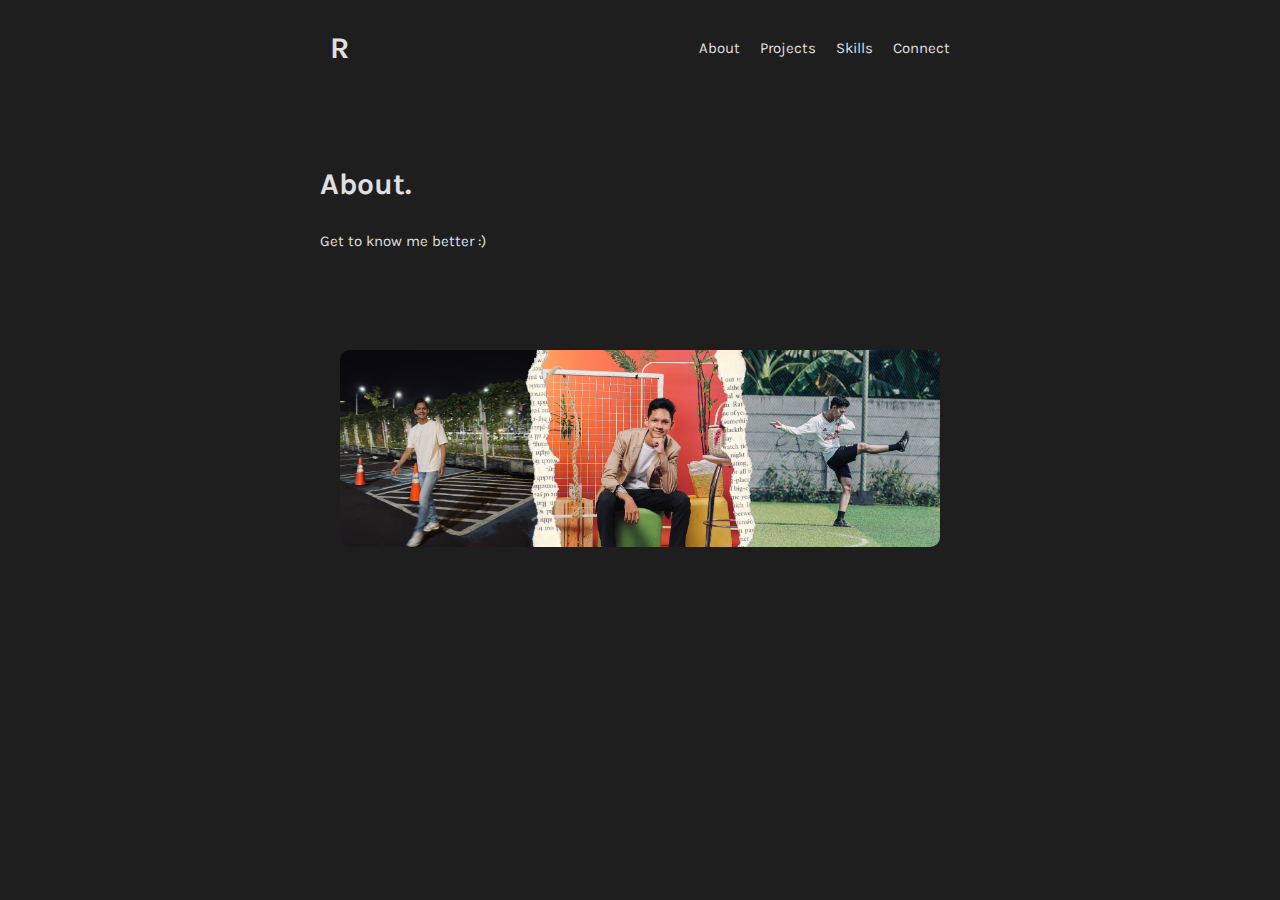
==== about.html @ 64060560 "menambah dan mengubah file about" ====
<!DOCTYPE html>
<html lang="en">
<head>
    <meta charset="UTF-8">
    <meta name="viewport" content="width=device-width, initial-scale=1.0">
    <link rel="stylesheet" href="style.css">
    <link rel="preconnect" href="https://fonts.googleapis.com">
    <link rel="preconnect" href="https://fonts.gstatic.com" crossorigin>
    <link href="https://fonts.googleapis.com/css2?family=Karla:ital,wght@0,200..800;1,200..800&display=swap" rel="stylesheet">
    <title>Riza Sakhi</title>
</head>
<body>
    <div class="container">
        <nav class="nav-bar">
            <a href="./index.html"><h1>R</h1></a>
            <div class="link">
                <a href="./about.html">About</a>
                <a href="#">Projects</a>
                <a href="#">Skills</a>
                <a href="#">Connect</a>
            </div>
        </nav>
        <div class="hero">
            <h1>About.</h1>
            <p>Get to know me better :)</p>
        </div>
        <div class="img-banner">
            <img src="./Image/pic.png" alt="pic of me" id="profile-img">
        </div>
    </div>
</body>
</html>
---- style.css ----
*{
    margin: 0px;
}

body::-webkit-scrollbar{
    display: none;
}

body{
    background-color: #1e1e1e;
    display: flex;
    justify-content: center;
    font-family: "Karla", sans-serif;
    color: #e0e0e0;
    font-size: 15px;
    text-align: justify;
    
}

.container{
    width: 50%;
    height: 100vh;
    /* background-color: aqua; */
}

.link{
    display: flex;
    align-items: center;
}

.nav-bar{
    margin-top: 30px;
    display: flex;
    justify-content: space-between;
}

a{
    text-decoration: none;
    color: #e0e0e0;
    margin: 0px 10px 0px 10px;
}

.hero{
    /* background-color: aqua; */
    /* height: 50vh; */
    /* width: 80%; */
    display: flex;
    flex-direction: column;
    justify-content: center;
    gap: 30px;
    margin: 100px 0px 100px 0px;
}

.edu{
    /* width: 80%; */
    display: flex;
    justify-content: space-between;
    gap: 50px;
}

.section{
    margin-top: 70px;
}

.edu-box{
    display: flex;
    justify-content: space-between;
    margin-top: 30px;
    gap: 10px;
}

.edu-box-list{
    width: 50%;
    background-color: #10101071;
    border-radius: 10PX;
    padding: 20px;
    display: flex;
    flex-direction: column;
    gap: 10px;
}

.edu-section{
    background-color: #10101071;
    margin-top: 10px;
    border-radius: 10px;
    display: flex;
    align-items: center;
    height: 10vh;
    gap: 10px;
    justify-content: space-between;
}

.edu-list{
    margin: 0px 30px 0px 30px;
}

.img-banner{
    display: flex;
    justify-content: center;
}

#profile-img{
    height: auto;
    max-width: 600px;
    width: 100%;
    border-radius: 10px;
}
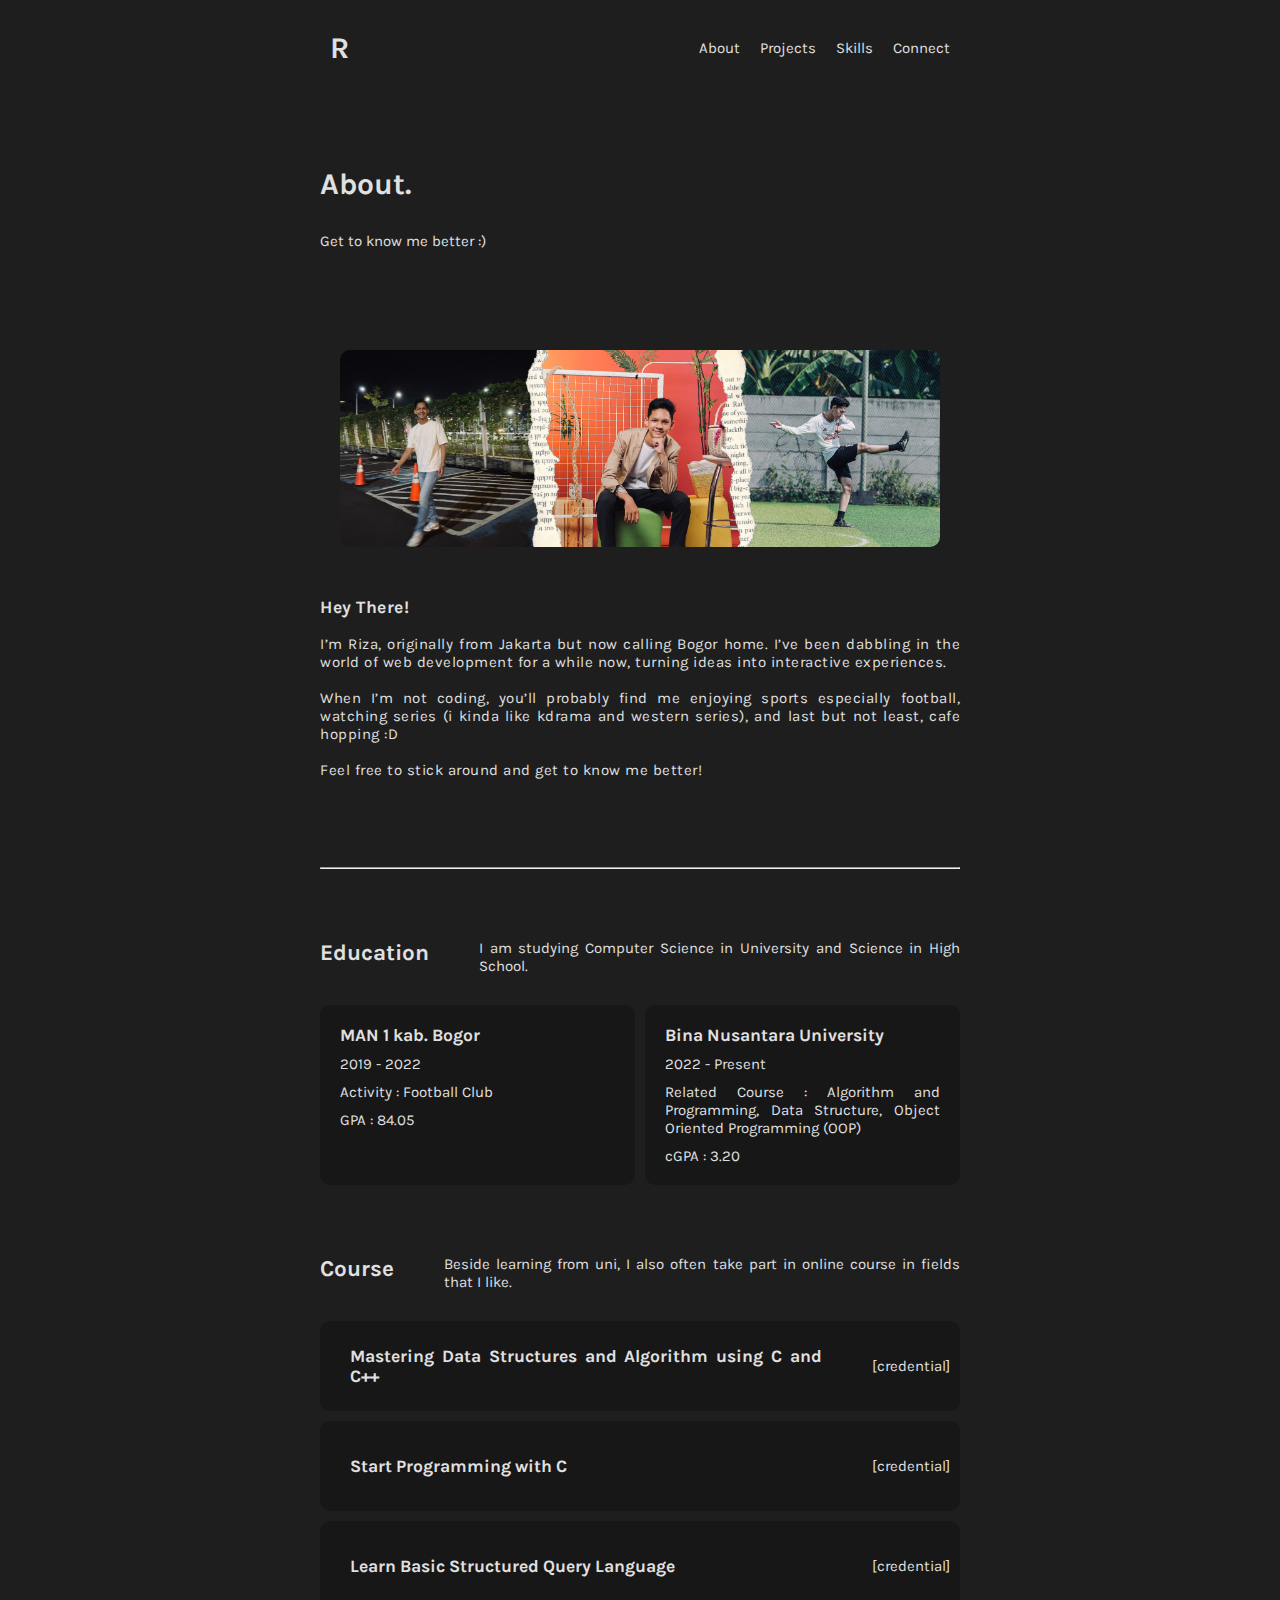
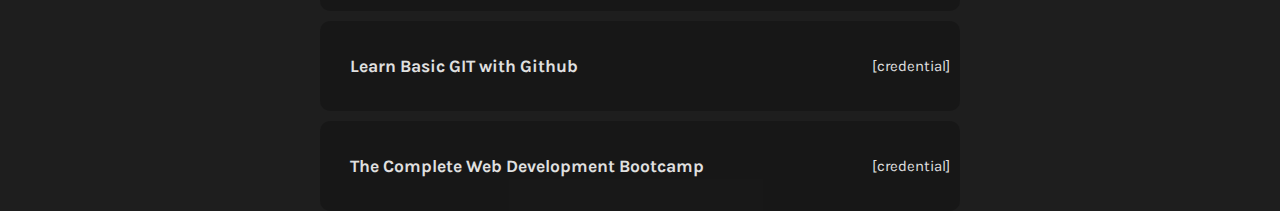
==== commit de3a118c: "mengubah file about dan index" ====
--- a/about.html
+++ b/about.html
@@ -27,6 +27,67 @@
         <div class="img-banner">
             <img src="./Image/pic.png" alt="pic of me" id="profile-img">
         </div>
+        <div class="desc">
+            <h3>Hey There!</h3>
+            <br>
+            <p>I’m Riza, originally from Jakarta but now calling Bogor home. I’ve been dabbling in the world of web development for a while now, turning ideas into interactive experiences.</p>
+            <br>
+            <p>When I’m not coding, you’ll probably find me enjoying sports especially football, watching series (i kinda like kdrama and western series), and last but not least, cafe hopping :D</p>
+            <br>
+            <p>Feel free to stick around and get to know me better!</p>
+        </div>
+        <hr>
+        <div class="section">
+            <div class="edu">
+                <h2>Education</h2>
+                <div class="link">
+                    <p>I am studying Computer Science in University and Science in High School.</p>
+                </div>
+            </div>
+            <div class="edu-box">
+                <div class="edu-box-list">
+                    <h3>MAN 1 kab. Bogor</h2>
+                    <p>2019 - 2022</p>
+                    <p>Activity : Football Club</p>
+                    <p>GPA : 84.05</p>
+                </div>
+                <div class="edu-box-list">
+                    <h3>Bina Nusantara University</h2>
+                    <p>2022 - Present</p>
+                    <p>Related Course : Algorithm and Programming, Data Structure, Object Oriented Programming (OOP)
+                    </p>
+                    <p>cGPA : 3.20</p>
+                </div>
+            </div>
+        </div>
+        <div class="section">
+            <div class="edu">
+                <h2>Course</h2>
+                <div class="link">
+                    <p>Beside learning from uni, I also often take part in online course in fields that I like.</p>
+                </div>
+            </div>
+            <div class="edu-section" style="margin-top: 30px;">
+                <h3 class="edu-list">Mastering Data Structures and Algorithm using C and C++</h3>
+                <a href="#"><p>[credential]</p></a>
+            </div>
+            <div class="edu-section">
+                <h3 class="edu-list">Start Programming with C</h3>
+                <a href="#"><p>[credential]</p></a>
+            </div>
+            <div class="edu-section">
+                <h3 class="edu-list">Learn Basic Structured Query Language</h3>
+                <a href="#"><p>[credential]</p></a>
+            </div>
+            <div class="edu-section">
+                <h3 class="edu-list">Learn Basic GIT with Github</h3>
+                <a href="#"><p>[credential]</p></a>
+            </div>
+            <div class="edu-section">
+                <h3 class="edu-list">The Complete Web Development Bootcamp</h3>
+                <a href="#"><p>[credential]</p></a>
+            </div>
+        </div>
     </div>
 </body>
 </html>--- a/style.css
+++ b/style.css
@@ -104,4 +104,10 @@
     max-width: 600px;
     width: 100%;
     border-radius: 10px;
+    margin-bottom: 50px;
+}
+
+.desc{
+    letter-spacing: 0.5px;
+    height: 30vh;
 }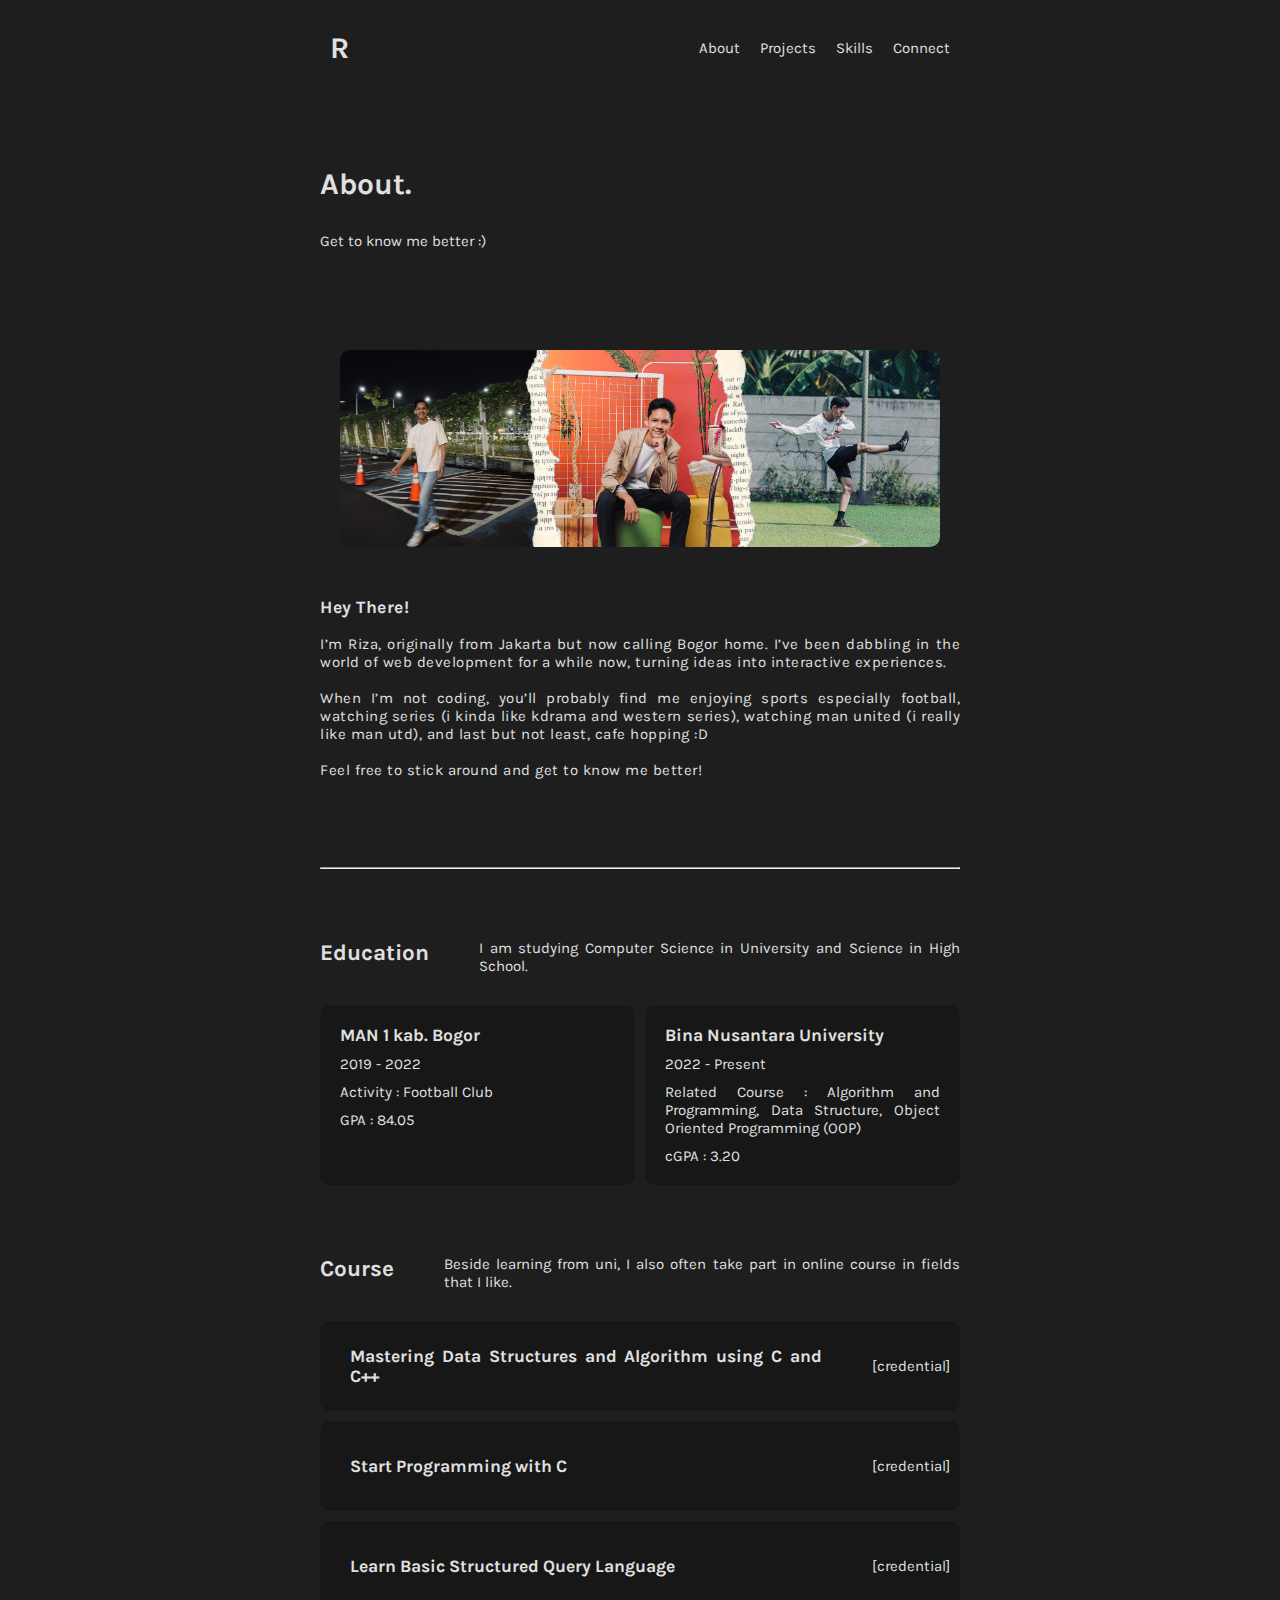
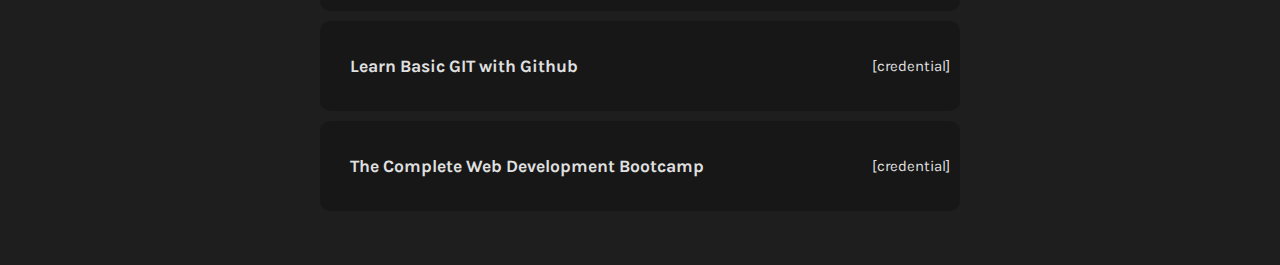
==== commit 71133054: "mengubah about" ====
--- a/about.html
+++ b/about.html
@@ -17,7 +17,7 @@
                 <a href="./about.html">About</a>
                 <a href="#">Projects</a>
                 <a href="#">Skills</a>
-                <a href="#">Connect</a>
+                <a href="./connect.html">Connect</a>
             </div>
         </nav>
         <div class="hero">
@@ -32,7 +32,7 @@
             <br>
             <p>I’m Riza, originally from Jakarta but now calling Bogor home. I’ve been dabbling in the world of web development for a while now, turning ideas into interactive experiences.</p>
             <br>
-            <p>When I’m not coding, you’ll probably find me enjoying sports especially football, watching series (i kinda like kdrama and western series), and last but not least, cafe hopping :D</p>
+            <p>When I’m not coding, you’ll probably find me enjoying sports especially football, watching series (i kinda like kdrama and western series), watching man united (i really like man utd), and last but not least, cafe hopping :D</p>
             <br>
             <p>Feel free to stick around and get to know me better!</p>
         </div>
@@ -88,6 +88,7 @@
                 <a href="#"><p>[credential]</p></a>
             </div>
         </div>
+        <br><br><br>
     </div>
 </body>
 </html>--- a/style.css
+++ b/style.css
@@ -110,4 +110,15 @@
 .desc{
     letter-spacing: 0.5px;
     height: 30vh;
+}
+
+.socmed{
+    display: flex;
+    justify-content: space-around;
+    margin: 100px 0px 100px 0px;
+}
+
+.socmed-list{
+    /* background-color: antiquewhite; */
+    height: 100%;
 }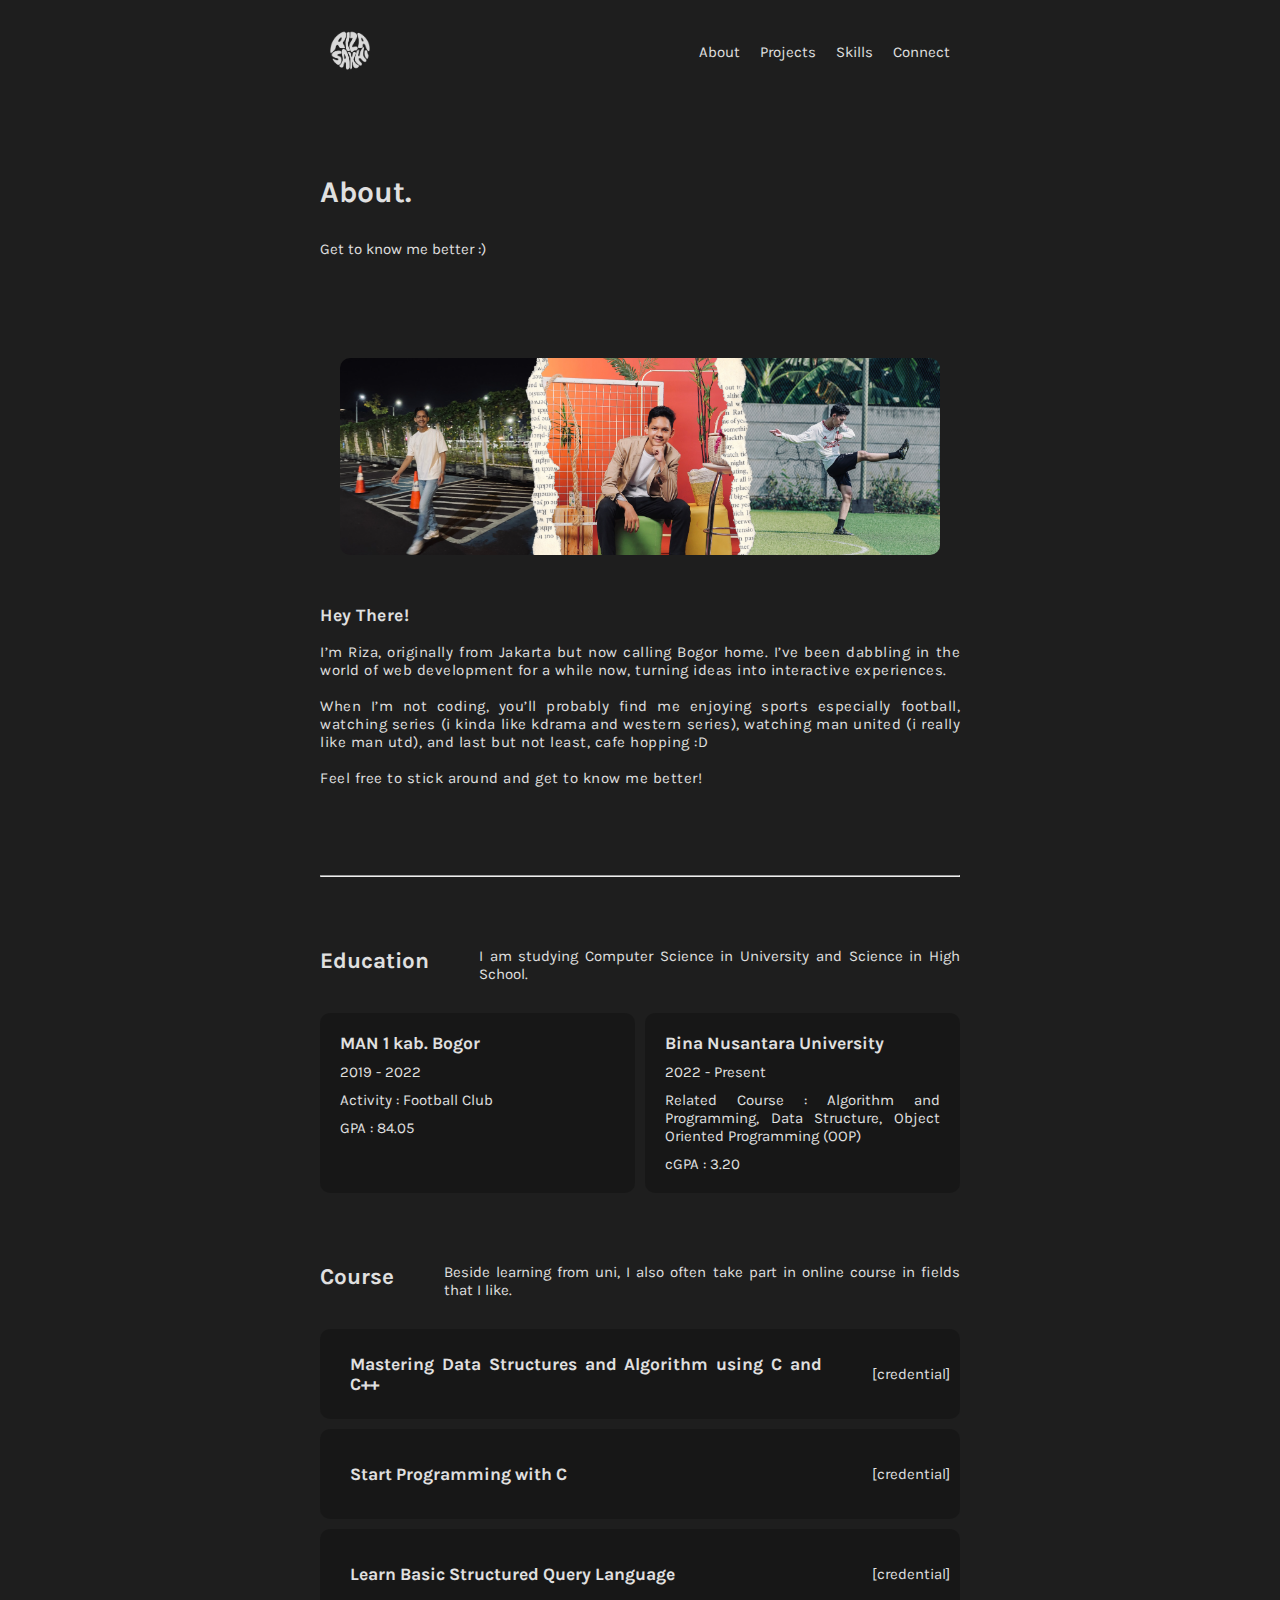
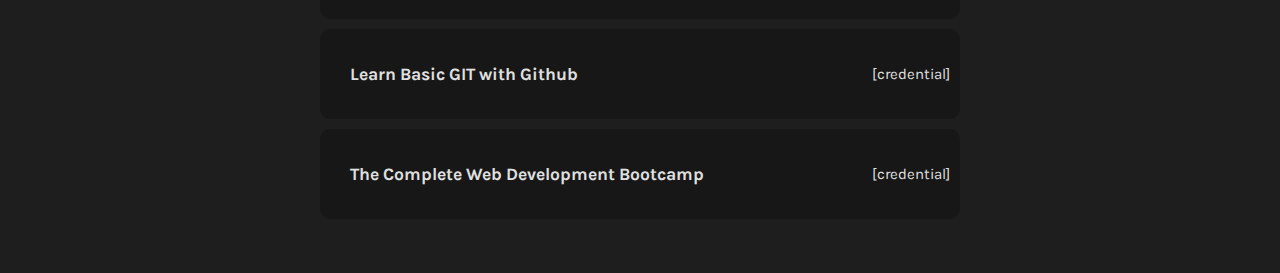
==== commit 58141016: "mengubah favicon, menambah file skills, dan menambah logo" ====
--- a/about.html
+++ b/about.html
@@ -8,15 +8,18 @@
     <link rel="preconnect" href="https://fonts.gstatic.com" crossorigin>
     <link href="https://fonts.googleapis.com/css2?family=Karla:ital,wght@0,200..800;1,200..800&display=swap" rel="stylesheet">
     <title>Riza Sakhi</title>
+    <link rel="shortcut icon" href="Image/logo.png" type="image/x-icon">
 </head>
 <body>
     <div class="container">
         <nav class="nav-bar">
-            <a href="./index.html"><h1>R</h1></a>
+            <a href="./index.html">
+                <img src="./Image/logo.png" alt="logo" height="40px">
+            </a>
             <div class="link">
                 <a href="./about.html">About</a>
-                <a href="#">Projects</a>
-                <a href="#">Skills</a>
+                <a href="./projects.html">Projects</a>
+                <a href="./skills.html">Skills</a>
                 <a href="./connect.html">Connect</a>
             </div>
         </nav>
--- a/style.css
+++ b/style.css
@@ -121,4 +121,37 @@
 .socmed-list{
     /* background-color: antiquewhite; */
     height: 100%;
+}
+
+.project{
+    display: grid;
+    grid-template-columns: repeat(2, 1fr);
+    gap: 20px;
+    margin: 100px 0px 100px 0px;
+    /* background-color: aliceblue; */
+}
+
+.project-list{
+    background-color: #10101071;
+    width: 300px;
+    height: fit-content;
+    display: flex;
+    justify-content: center;
+    align-items: center;
+    border-radius: 10px;
+    flex-direction: column;
+    gap: 20px;
+    padding: 30px;
+    margin-bottom: 100px;
+}
+
+.project-list img{
+    border-radius: 10px;
+}
+
+.tech-stack{
+    display: flex;
+    align-items: center;
+    align-self: start;
+    gap: 20px;
 }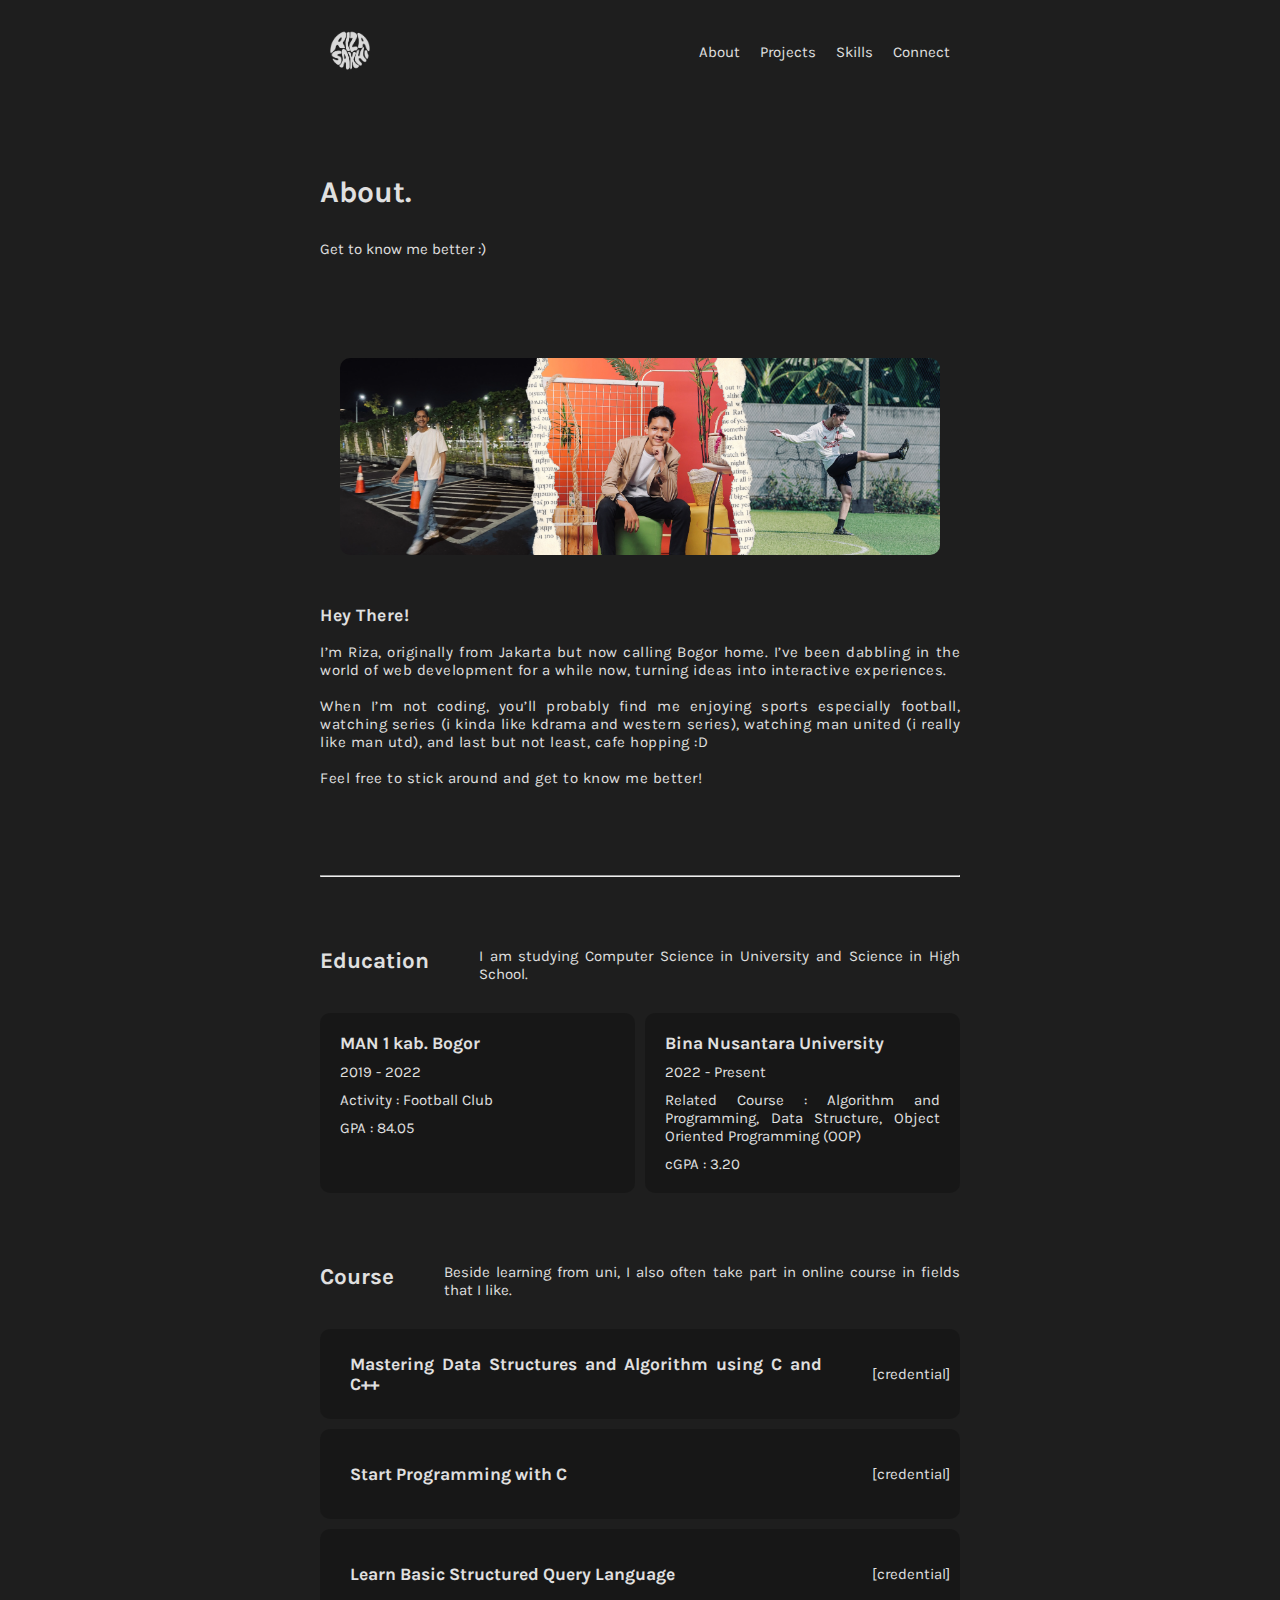
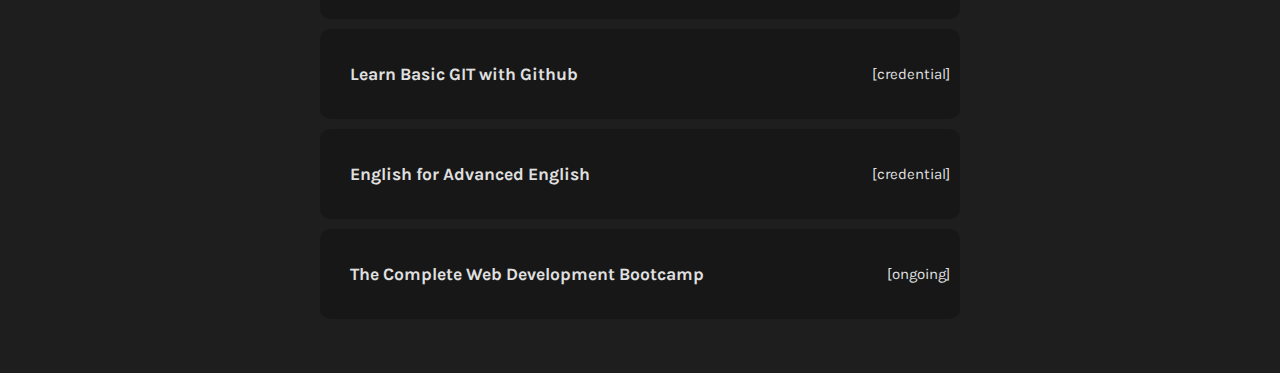
==== commit 64b7f679: "mengubah semua file menjadi responsive mobile" ====
--- a/about.html
+++ b/about.html
@@ -72,23 +72,27 @@
             </div>
             <div class="edu-section" style="margin-top: 30px;">
                 <h3 class="edu-list">Mastering Data Structures and Algorithm using C and C++</h3>
-                <a href="#"><p>[credential]</p></a>
+                <a href="https://www.udemy.com/certificate/UC-abedb789-7169-4481-ba5c-202e675593bf/"><p>[credential]</p></a>
             </div>
             <div class="edu-section">
                 <h3 class="edu-list">Start Programming with C</h3>
-                <a href="#"><p>[credential]</p></a>
+                <a href="https://www.dicoding.com/certificates/MRZML5WRRXYQ"><p>[credential]</p></a>
             </div>
             <div class="edu-section">
                 <h3 class="edu-list">Learn Basic Structured Query Language</h3>
-                <a href="#"><p>[credential]</p></a>
+                <a href="https://www.dicoding.com/certificates/L4PQ8QN62ZO1"><p>[credential]</p></a>
             </div>
             <div class="edu-section">
                 <h3 class="edu-list">Learn Basic GIT with Github</h3>
-                <a href="#"><p>[credential]</p></a>
+                <a href="https://www.dicoding.com/certificates/2VX3OK6O3ZYQ"><p>[credential]</p></a>
+            </div>
+            <div class="edu-section">
+                <h3 class="edu-list">English for Advanced English</h3>
+                <a href="https://drive.google.com/file/d/1saktdWM6TIwM9wwcmwN6GF7zlFQY5zaM/view"><p>[credential]</p></a>
             </div>
             <div class="edu-section">
                 <h3 class="edu-list">The Complete Web Development Bootcamp</h3>
-                <a href="#"><p>[credential]</p></a>
+                <a href="#"><p>[ongoing]</p></a>
             </div>
         </div>
         <br><br><br>
--- a/style.css
+++ b/style.css
@@ -147,6 +147,7 @@
 
 .project-list img{
     border-radius: 10px;
+    height: 120px;
 }
 
 .tech-stack{
@@ -154,4 +155,113 @@
     align-items: center;
     align-self: start;
     gap: 20px;
+}
+
+.tech-stack img{
+    height: 30px;
+}
+
+.skills-section{
+    display: flex;
+    margin: auto;
+    margin-top: 100px;
+    justify-content: space-between;
+}
+
+.skills-title{
+    display: flex;
+    justify-content: flex-start ;
+    width: 50%;
+}
+
+.skills-icon{
+    display: flex;
+    gap: 30px;
+    width: 50%;
+    align-items: center;
+}
+
+.spotify-radio{
+    margin: 100px 0px 100px 0px;
+}
+
+/* Mobile Phone */
+@media only screen and (max-width: 576px){ 
+    body{
+        font-size: 10px;
+    }
+
+    .nav-bar{
+        flex-direction: column;
+        margin-top: 15px;
+        gap: 30px;
+    }
+
+    .nav-bar a{
+        display: flex;
+        justify-content: center;
+    }
+
+    .hero{
+        margin:50px 0px 50px 0px;
+    }
+
+    .spotify-radio{
+        margin-top: 50px;
+    }
+    
+    .edu-box{
+        text-align: center;
+    }
+
+    .edu-list{
+        margin: 10px 0px 10px 0px;
+        font-size: x-small;
+    }
+
+    .edu-section{
+        height: fit-content;
+    }
+
+    .project{
+        grid-template-columns: repeat(1, 1fr);
+        justify-content: center;
+    }
+
+    .project-list{
+        width: 150px;
+    }
+
+    .project-list img{
+        height: 80px;
+    }
+
+    .tech-stack img{
+        height: 15px;
+    }
+
+    .skills-section{
+        flex-direction: column;
+        gap: 15px;
+        margin-top: 50px;
+    }
+
+    .skills-icon img{
+        height: 25px;
+    }
+
+    .skills-title{
+        font-size: xx-small;
+    }
+
+    .socmed{
+        display: grid;
+        grid-template-columns: repeat(3, 1fr);
+        row-gap: 15px;
+    }
+
+    .socmed-list img{
+        height: 30px;
+    }
+
 }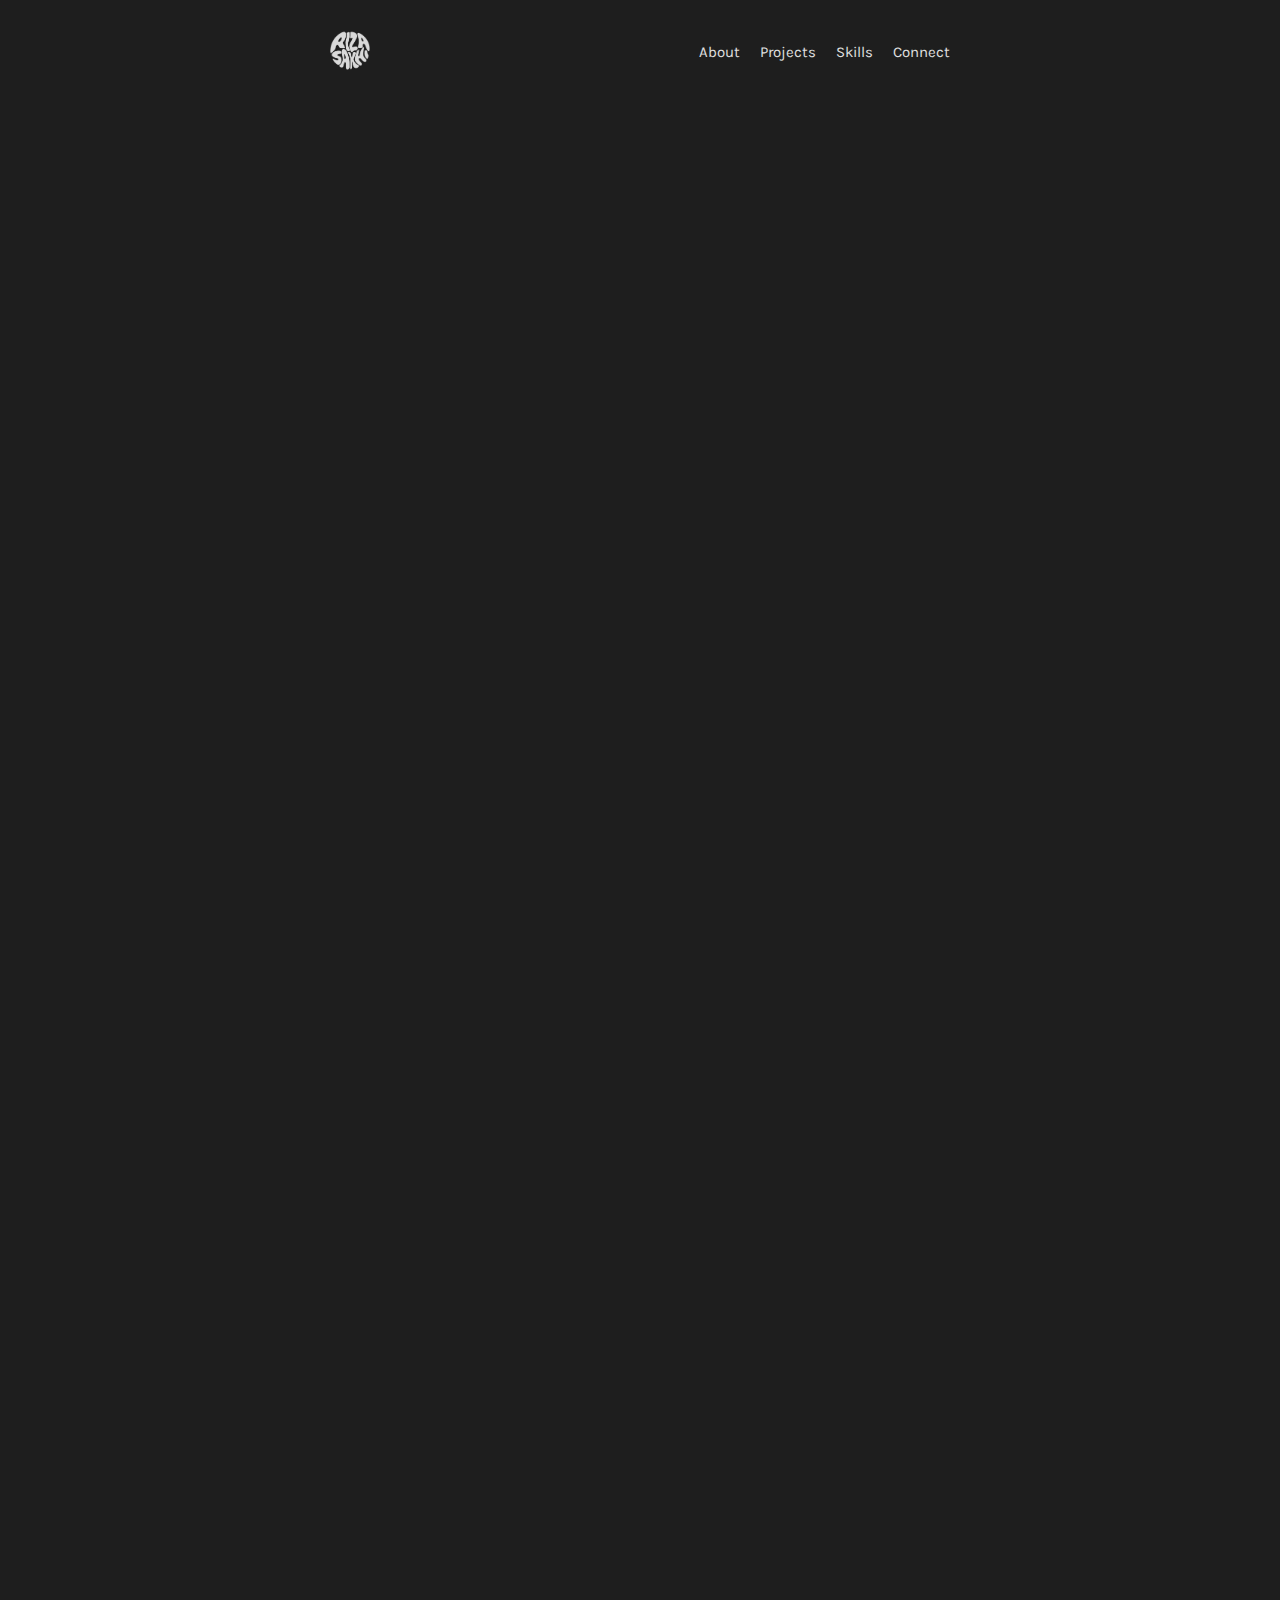
==== commit 7fa609d1: "menambahkan animasi fade in untuk elemen-elemen" ====
--- a/about.html
+++ b/about.html
@@ -23,14 +23,14 @@
                 <a href="./connect.html">Connect</a>
             </div>
         </nav>
-        <div class="hero">
+        <div class="hero fade-in-up">
             <h1>About.</h1>
             <p>Get to know me better :)</p>
         </div>
-        <div class="img-banner">
+        <div class="img-banner fade-in-up">
             <img src="./Image/pic.png" alt="pic of me" id="profile-img">
         </div>
-        <div class="desc">
+        <div class="desc fade-in-up">
             <h3>Hey There!</h3>
             <br>
             <p>I’m Riza, originally from Jakarta but now calling Bogor home. I’ve been dabbling in the world of web development for a while now, turning ideas into interactive experiences.</p>
@@ -39,8 +39,8 @@
             <br>
             <p>Feel free to stick around and get to know me better!</p>
         </div>
-        <hr>
-        <div class="section">
+        <hr class="fade-in-up">
+        <div class="section fade-in-up">
             <div class="edu">
                 <h2>Education</h2>
                 <div class="link">
@@ -63,7 +63,7 @@
                 </div>
             </div>
         </div>
-        <div class="section">
+        <div class="section fade-in-up">
             <div class="edu">
                 <h2>Course</h2>
                 <div class="link">
--- a/style.css
+++ b/style.css
@@ -264,4 +264,21 @@
         height: 30px;
     }
 
+}
+
+@keyframes fadeInUp {
+    0% {
+        opacity: 0;
+        transform: translateY(30px);
+    }
+    100% {
+        opacity: 1;
+        transform: translateY(0);
+    }
+}
+
+.fade-in-up {
+    opacity: 0; /* Mulai dengan elemen tidak terlihat */
+    animation: fadeInUp 1s ease-out forwards; /* Durasi animasi dan pergerakan */
+    animation-delay: 0.2s; /* Menambahkan delay jika diinginkan */
 }